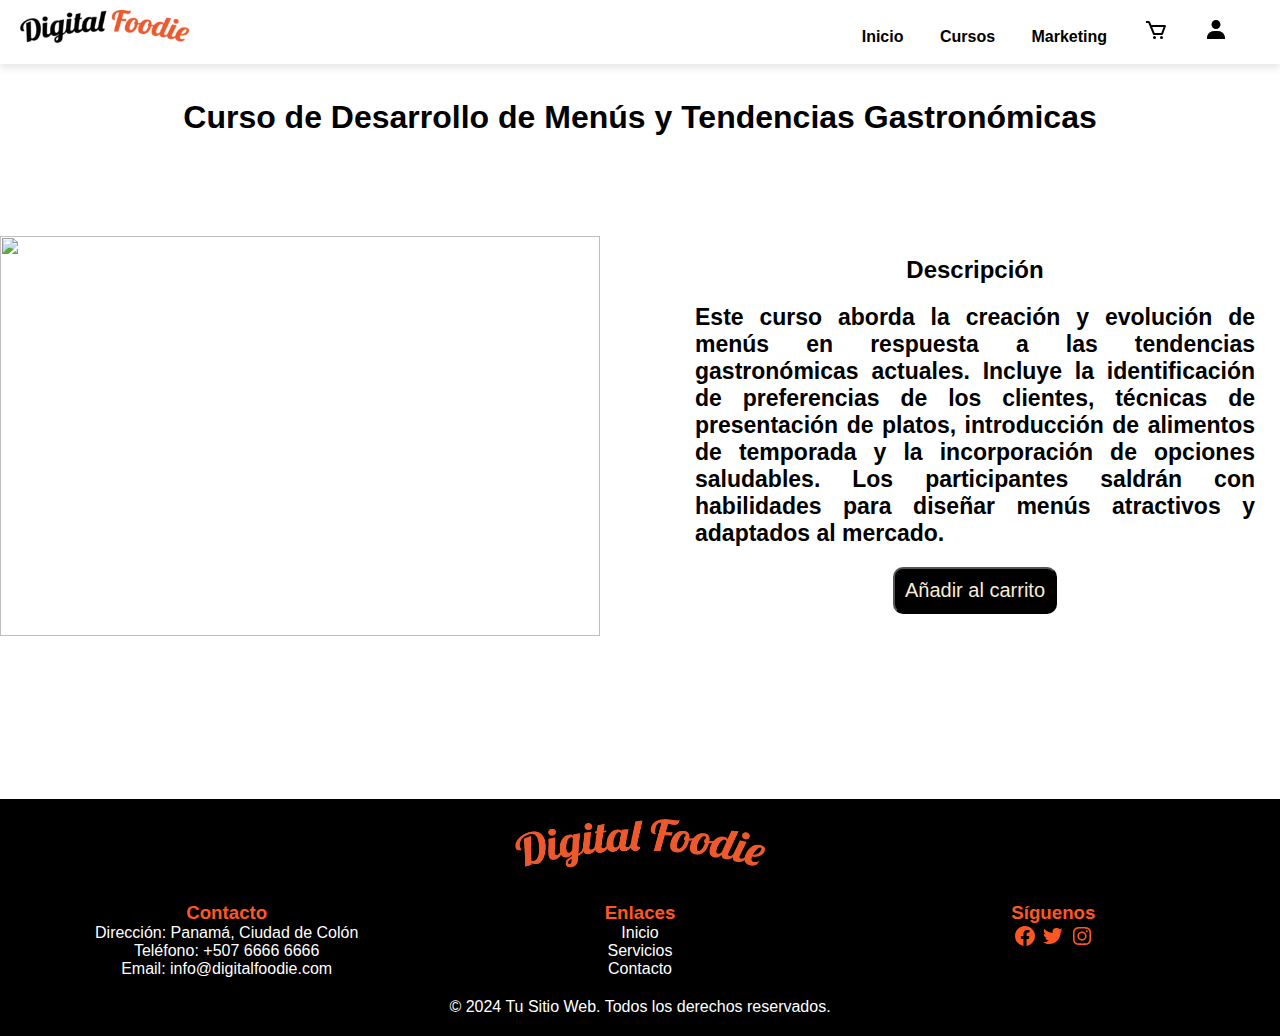
==== details.html @ 1803b7fa "Arreglando mis detalles del producto" ====
<!DOCTYPE html>
<html lang="en">
<head>
    <meta charset="UTF-8">
    <meta name="viewport" content="width=device-width, initial-scale=1.0">
    <link rel="stylesheet" href="css/master.css">
    <link rel="stylesheet" href="css/details.css">
    <title> CURSOS</title>
</head>
<body>
<header>
                                 <!-- Navbar -->
        <nav class="navbar">
            <div class="logo">
                <img src="imagen/principal/logoOrigin.png" alt="Logo">
            </div>
            <div class="links-and-icons">
                <a href="index.html">Inicio</a>
                <a href="#cursos">Cursos</a>
                <a href="#">Marketing</a>
                <a href="productCart.html" class="fas fa-shopping-cart">
                    <img src="imagen/principal/car-add.svg" alt="car">
                  </a>

                <a href="#" class="fas fa-user" id="openLogin">
                    <img src="imagen/principal/user.svg" alt="login">
                  </a>
            </div>
        </nav> 

<section class="titulo">
    <h1>Curso de Desarrollo de Menús y Tendencias Gastronómicas</h1>

    <article>
        <div class="caja-img">
           <img src="https://www.entornoturistico.com/wp-content/uploads/2023/04/Tendencias-en-menu%CC%81s-gastrono%CC%81micos-2023-1280x720.jpg" width="600px" height="400px" >  
        </div>
        <div class="descripción">
        <h2> Descripción</h2>
        <p>Este curso aborda la creación y evolución de menús en respuesta a las tendencias gastronómicas actuales. Incluye la identificación de preferencias de los clientes, técnicas de presentación de platos, introducción de alimentos de temporada y la incorporación de opciones saludables. Los participantes saldrán con habilidades para diseñar menús atractivos y adaptados al mercado.</p>
   <button >
    Añadir al carrito
   </button>     
    </div>
    </article>  
 </section>  
 <!-- footer -->
 <footer class="site-footer">
    <div class="footer-logo">
        <img src="imagen/principal/dfnaranja.png" alt="Logo">
    </div>
    <div class="footer-content">
        <div class="footer-contact">
            <h3>Contacto</h3>
            <p>Dirección: Panamá, Ciudad de Colón</p>
            <p>Teléfono: +507 6666 6666</p>
            <p>Email: info@digitalfoodie.com</p>
        </div>
        <div class="footer-links">
            <h3>Enlaces</h3>
            <ul>
                <li><a href="index.html">Inicio</a></li>
                <li><a href="index.html #footer-link">Servicios</a></li>
                <li><a href="#">Contacto</a></li>
               
            </ul>
        </div>
        <div class="footer-social">
            <h3>Síguenos</h3>
            <a href="https//:www.facebook.com" target="_blank" rel="noopener noreferrer"><img src="imagen/principal/facebook.svg" alt=""></a>
            <a href="#" target="_blank" rel="noopener noreferrer"><img src="imagen/principal/twitter.svg" alt=""></a>
            <a href="#" target="_blank" rel="noopener noreferrer"><img src="imagen/principal/instagram.svg" alt=""></a>
        </div>
    </div>
    <div class="footer-bottom">
        <p>&copy; 2024 Tu Sitio Web. Todos los derechos reservados.</p>
    </div>
</footer>
</header>
</body>
</html>
---- css/master.css ----
* {
    margin: 0;
    padding: 0;
    box-sizing: border-box;
}

body {
    font-family: 'Lato', sans-serif;
}

.container {
    max-width: 1200px;
    margin: 0 auto;
}

/* Navbar styles */
header {
    background-color: #fff;
    
}

.container{
    border: 0
}
.navbar {
    display: flex;
    justify-content: space-between;
    align-items: center;
    padding: 10px 20px;
    box-shadow: 0 4px 8px rgba(0, 0, 0, 0.1);

  
}

.logo img {
    max-height: 40px;
}

.links-and-icons a {
    text-decoration: none;
    color: #000;
    font-weight: bold;
    margin-right: 2em;
    position: relative;
    right: 0;
    top: 0;
}




/* Hero styles */
.hero {
    background: linear-gradient(rgba(0, 0, 0, 0.8) 0%, rgba(0, 0, 0, 0.8)100%), url('../imagen/principal/restaurant-449952_1280.jpg');
    height: 100vh;
    display: grid;
    align-items: center;
    max-width: 100%;
    box-shadow: 0 4px 8px rgba(255, 255, 255, 0.5);
    background-repeat: repeat;
    
}

.hero-content {
    padding: 20px;
    color: #fff;
    text-align: center;
}

.hero-content h2 {
    margin-bottom: 10px;
    font-size: 2em;
    color: #FF57228c;
}

.hero-content h1 {
    margin-bottom: 20px;
    font-size: 2.5em;
    color: #fff;
}

.hero-content p {
    margin-bottom: 30px;
    font-size: 1.2em;
    color: #fff;
}

.cta {
    display: inline-block;
    background-color: #FF5722;
    color: #fff;
    text-decoration: none;
    padding: 13px 30px;
    border-radius: 32px;
}

.cta:hover {
    background-color: #9F3919;
}

/*services styles*/

.services{
    padding-bottom: 50px;
    background-image: linear-gradient(rgba(0, 0, 0, 0.4), rgba(0, 0, 0, 0.5)), url('../imagen/principal/brick-wall-1834784_1280.jpg');
    background-size: cover;
    background-position: center;
    background-repeat: no-repeat;
    max-width: 100%;
}
.subtitle-service{
    padding-top: 15px;
    text-align: center;
    font-size: 2.5rem;
    color:#fff
}
.services__element {
    background-color: #000;
    text-align: center;
    border-radius: 10px;
    width: 300px;
    padding: 40px;
    color:#fff
}



.services__table {
    padding-top: 60px;
    display: flex; 
    flex-wrap: wrap;
    gap: 2em;
    justify-content: space-evenly;
    align-items: center;
}

.services__element--best {
    width: 350px;
    padding: 60px 40px;
    background-color: #FF7143;
    color: #fff
   
}

.services__name {
    color: #fff;
    margin-bottom: 15px;
    font-weight: 300;
    font-size: 2rem;
}

.services__price {
    font-size: 2.5rem;
    color: #fff;
}

.services__items {
    margin-top: 35px;
    display: grid;
    gap: 1em;
    font-weight: 300;
    font-size: 1.2rem;
    margin-bottom: 50px;
    color: #fff;
}

.services__cta {
    display: block;
    padding: 20px 0;
    border-radius: 10px;
    text-decoration: none;
    background-color: #FF5722;
    font-weight: 600;
    color: #fff;
    box-shadow: 0 0 1px rgba(0, 0, 0, .9);
}

.services__cta:hover{

background-color: #9F3919;
}


/*course*/

.courses-section {
    padding: 20px;
    background-color: #000; 
    color: #fff; 
    
}

.course-title{
    text-align: center;
    font-size:2.5em;
}

.courses{
    display: grid;
    gap: 1em;
    grid-template-columns: repeat(auto-fit, minmax(260px, 1fr));
    
}

.course {
    width: 300px; 
    box-sizing: border-box;
    margin-right: 20px;
    text-align: center;
    border: 1px solid #ddd;
    border-radius: 10px;
    padding: 20px;
    background-color: #fff;
}

.course h3 {
    font-size: 1.5em;
}

.course img {
    width: 100%;
    height: auto;
}

.add-to-cart {
    background-color: #FF5722;
    color: #fff;
    padding: 10px;
    border: none;
    border-radius: 5px;
    cursor: pointer;
    margin-top: 10px; 
}

.details-link {
    color: #fff;
    text-decoration: none;
    display: block;
    margin-top: 10px; 
}

.course {
    width: 100%;
    box-sizing: border-box;
    margin-right: 20px;
    scroll-snap-align: start;
    text-align: center;
    border: 1px solid #ddd;
    border-radius: 10px;
    padding: 20px;
    background-color: #000;
    padding: 2em
}

.course h3 {
    font-size: 1.5em;
}

.course img {
    width: 100%;
    height: auto;
}

.price__before{
    font-size:1.5em;
    color:#fff;
    text-decoration:line-through;
}
.price{
    font-size: 2.5em;
    color: #FF5722;
}

.add-to-cart {
    background-color: #FF5722;
    color: #fff;
    padding: 10px;
    border: none;
    border-radius: 5px;
    cursor: pointer;
}

.add-to-cart:hover{
    background-color: #9F3919;
}

.details-link {
    color: #fff;
    text-decoration: none;
}

.details-link:hover{
    color: #FF5722
}

/*about styles */

.about {
    text-align: center;
    background-color: #FFF8E3; 
    padding: 30px; 
}

.subtitle {
    color: var(--color-title);
    font-size: 3rem;
    margin-bottom: 25px;
}

.about__main {
    display: grid;
    gap: 1em;
    grid-template-columns: repeat(auto-fit, minmax(260px, 1fr));
}

.about__icons {
    background-color: #fff;
    display: grid;
    gap: 1em;
    justify-items: center;
    padding: 13px 30px;
    box-shadow: 0 4px 8px rgba(0, 0, 0, 0.1);
}

.about__icon {
    width: 40px;
}

.about__bg {
    background-color: #FFF8E3;
}

/*footer*/

.site-footer {
    background-color: #000;
    color: #fff;
    padding: 20px;
    text-align: center;
}

.footer-logo img {
    max-width: 250px; 
    margin-bottom: 20px;
}

.footer-content {
    display: flex;
    justify-content: space-around;
}

.footer-contact,
.footer-links,
.footer-social {
    flex: 1;
    padding: 0 20px;
}

.footer-links ul {
    list-style: none;
    padding: 0;
}

.footer-links a {
    color: #fff;
    text-decoration: none;
}

.footer-bottom {
    margin-top: 20px;
}

.footer-content h3{
    color:#FF5722
}
---- css/details.css ----
* {
    margin: 0;
    padding: 0;
    box-sizing: border-box;
}

body {
    font-family: 'Lato', sans-serif;
    background-color: #FFF8E3;
}

/* Titulo */
.titulo {
    height: 700px;
}

.titulo h1 {
    text-align: center;
    margin: 35px;
}

article {
    display: flex;
    gap: 70px;
    margin-top: 100px;
}

.descripción {
    text-align: center;
}

.descripción h2 {
    margin: 20px;
}

.descripción p {
    font-weight: bold;
    font-size: 23px;
    text-align: justify;
    margin: 0 25px;
}

button {
    font-size: 20px;
    margin: 20px;
    padding: 10px;
    border-radius: 10px;
    color: antiquewhite;
    background-color: black;
    cursor:pointer;
}

button:hover {
    background-color: rgb(231, 70, 12);
}
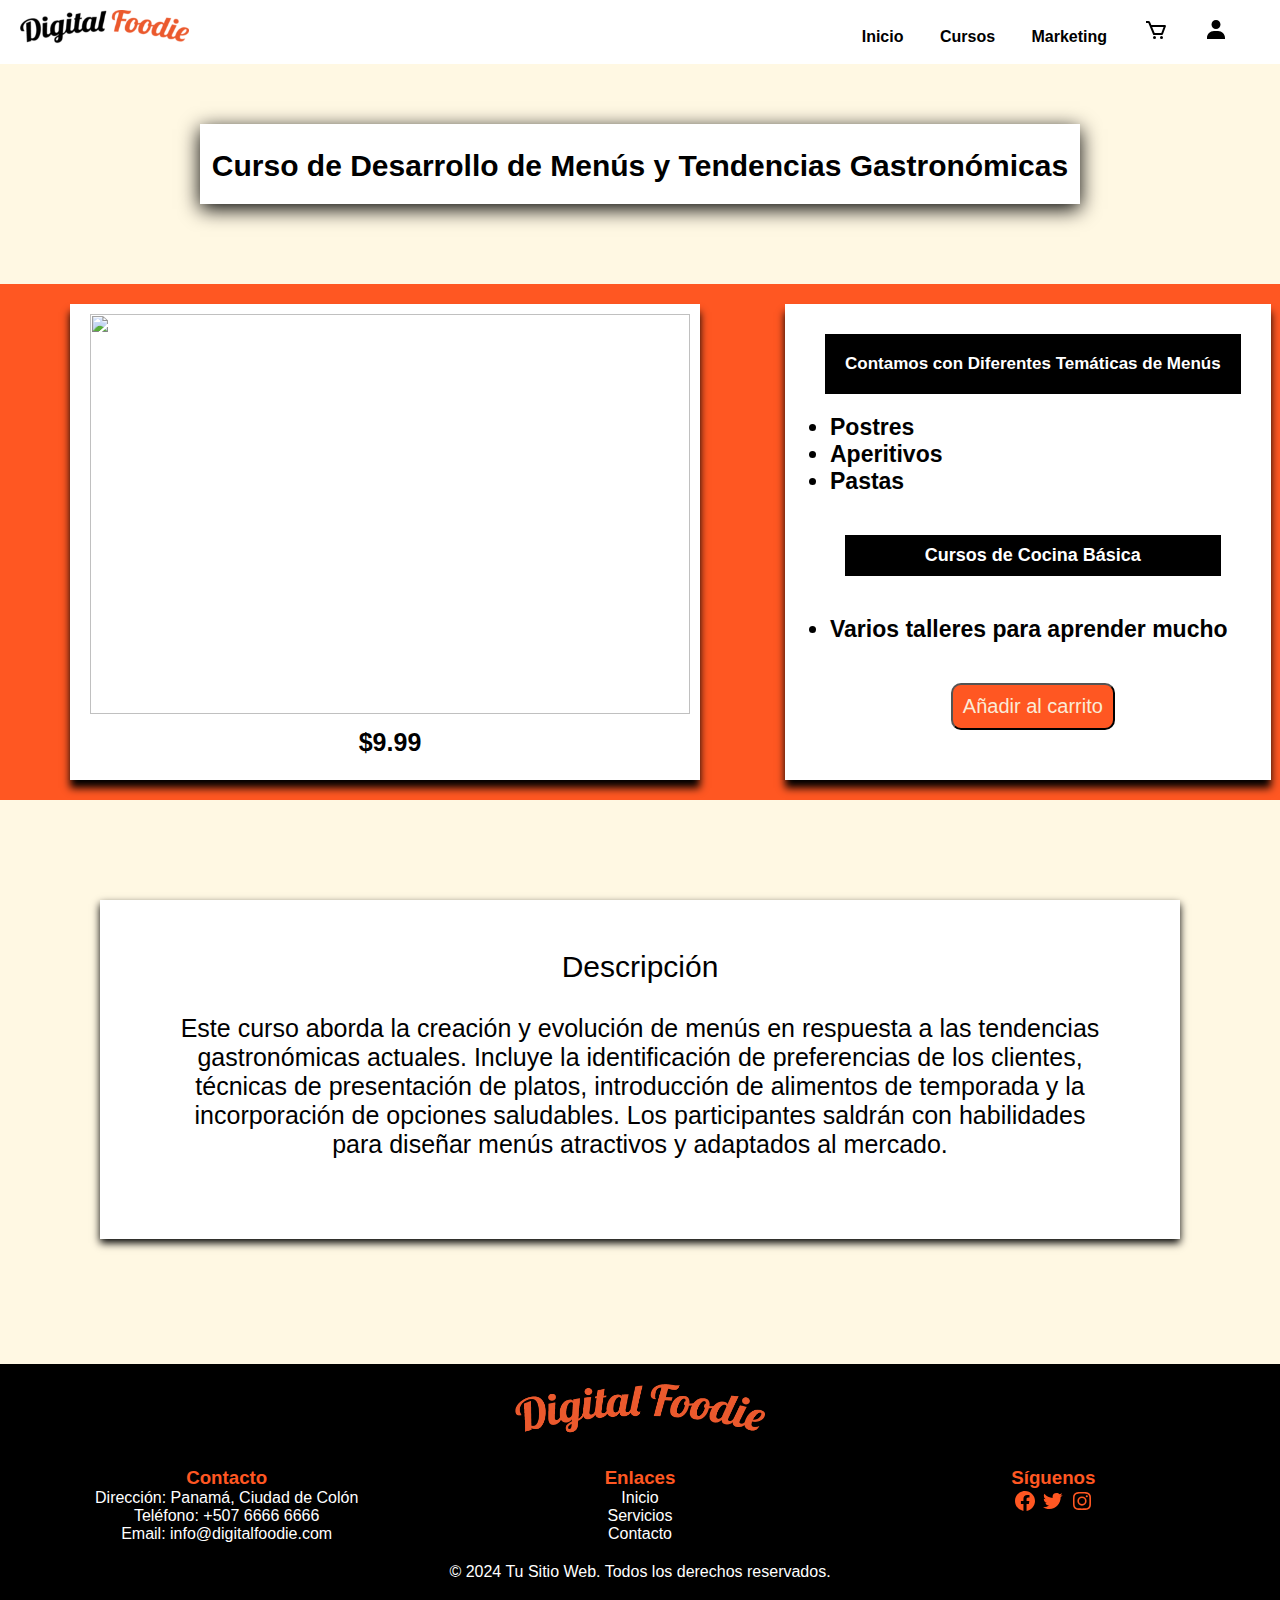
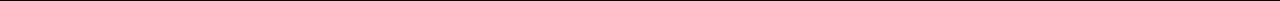
==== commit 23fce8ef: "cambio" ====
--- a/details.html
+++ b/details.html
@@ -5,10 +5,11 @@
     <meta name="viewport" content="width=device-width, initial-scale=1.0">
     <link rel="stylesheet" href="css/master.css">
     <link rel="stylesheet" href="css/details.css">
-    <title> CURSOS</title>
+    <title> Cursos</title>
 </head>
 <body>
 <header>
+                                              <!-- Curso 1 -->
                                  <!-- Navbar -->
         <nav class="navbar">
             <div class="logo">
@@ -27,23 +28,41 @@
                   </a>
             </div>
         </nav> 
-
+        </header>
+                                 <!-- Contenido -->
+<main>
 <section class="titulo">
     <h1>Curso de Desarrollo de Menús y Tendencias Gastronómicas</h1>
 
     <article>
         <div class="caja-img">
-           <img src="https://www.entornoturistico.com/wp-content/uploads/2023/04/Tendencias-en-menu%CC%81s-gastrono%CC%81micos-2023-1280x720.jpg" width="600px" height="400px" >  
+            <figure>
+            <img alt= "" src="https://www.entornoturistico.com/wp-content/uploads/2023/04/Tendencias-en-menu%CC%81s-gastrono%CC%81micos-2023-1280x720.jpg" width="600px" height="400px" >  
+            <p> $9.99 </p>
+            </figure>
         </div>
         <div class="descripción">
-        <h2> Descripción</h2>
-        <p>Este curso aborda la creación y evolución de menús en respuesta a las tendencias gastronómicas actuales. Incluye la identificación de preferencias de los clientes, técnicas de presentación de platos, introducción de alimentos de temporada y la incorporación de opciones saludables. Los participantes saldrán con habilidades para diseñar menús atractivos y adaptados al mercado.</p>
+        <h2>Contamos con Diferentes Temáticas de Menús</h2>
+        <ul type="disc">
+           <li>Postres</li>
+           <li>Aperitivos</li>
+           <li>Pastas</li>
+        </ul>
+        <h3>Cursos de Cocina Básica</h3>
+        <ul type="disc">
+            <li>Varios talleres para aprender mucho</li></h3>
+        </ul>    
    <button >
     Añadir al carrito
    </button>     
     </div>
-    </article>  
- </section>  
+    </article>
+    <div class="descripción2">
+            <p1> Descripción </p1>
+            <p2>Este curso aborda la creación y evolución de menús en respuesta a las tendencias gastronómicas actuales. Incluye la identificación de preferencias de los clientes, técnicas de presentación de platos, introducción de alimentos de temporada y la incorporación de opciones saludables. Los participantes saldrán con habilidades para diseñar menús atractivos y adaptados al mercado.</p2>
+    </div>  
+ </section>
+</main>
  <!-- footer -->
  <footer class="site-footer">
     <div class="footer-logo">
--- a/css/master.css
+++ b/css/master.css
@@ -374,3 +374,44 @@
     color:#FF5722
 }
 
+.burger-menu {
+    display: none; 
+    
+}
+
+/*mobile*/
+@media screen and (max-width: 767px) {
+    .burger-menu {
+        display: flex;
+        margin-right: 20px; 
+    }
+
+    .links-and-icons {
+        display: none; 
+    }
+
+    .navbar {
+        flex-direction: column; 
+    }
+
+    .links-and-icons a {
+        display: block;
+        margin-bottom: 10px;
+    }
+
+    .footer-content {
+        flex-direction: column;
+        align-items: center; 
+    }
+
+    .footer-social {
+        margin-top: 0; 
+    }
+}
+
+
+
+  
+
+
+
--- a/css/details.css
+++ b/css/details.css
@@ -6,50 +6,120 @@
 
 body {
     font-family: 'Lato', sans-serif;
-    background-color: #FFF8E3;
 }
 
 /* Titulo */
 .titulo {
-    height: 700px;
+    background-color: #FFF8E3;
+    height: 1300px;
+    margin: 0px;
+    padding: 50px 0px 0px 0px;
 }
 
 .titulo h1 {
+    background-color:white;
+    font-size: 30px;
+    margin: 10px 200px 80px 200px;
+    padding-top: 25px;
+    height: 80px;
     text-align: center;
-    margin: 35px;
+    box-shadow: 0 5px 19px rgba(0, 0, 0); 
+}
+
+.titulo .caja-img {
+    background-color: white;
+    box-shadow: 0 8px 8px rgba(0, 0, 0); 
+    margin: 20px 0px 20px 70px;
+    padding: 10px 10px 10px 20px;
+    transition: all .5s;
+}
+
+.caja-img:hover img {
+        transform: scale(1.2);
+}
+
+.caja-img figure{
+    overflow: hidden;
+}
+
+.titulo .caja-img p {
+    margin: 10px;
+    text-align: center;
+    font-weight: bold;
+    font-size: 25px;
 }
 
 article {
+    background-color: #FF5722;
     display: flex;
-    gap: 70px;
-    margin-top: 100px;
+    gap: 5px;
+    margin: 0px;
+
 }
 
 .descripción {
+    background-color: white;
     text-align: center;
+    box-shadow: 0 8px 8px rgba(0, 0, 0);
+    margin: 20px 0px 20px 80px;
+    padding: 10px 10px 10px 20px;
 }
 
 .descripción h2 {
+    background-color: black;
+    font-size: 17px;
+    color: white;
+    padding: 20px;
     margin: 20px;
 }
 
-.descripción p {
+.descripción ul {
     font-weight: bold;
     font-size: 23px;
     text-align: justify;
     margin: 0 25px;
 }
 
+.descripción h3 {
+    background-color: black;
+    color: white;
+    font-size: 18px;
+    font-weight: bold;
+    margin: 40px;
+    padding: 10px;
+}
+
 button {
     font-size: 20px;
-    margin: 20px;
+    margin: 40px;
     padding: 10px;
     border-radius: 10px;
     color: antiquewhite;
-    background-color: black;
+    background-color: #FF5722;
     cursor:pointer;
 }
 
 button:hover {
-    background-color: rgb(231, 70, 12);
+    background-color: #9F3919;
+}
+
+.descripción2 {
+    background-color: white;
+    text-align: center;
+    margin: 100px;
+    padding: 50px;
+    box-shadow: 0 4px 8px rgba(0, 0, 0.1);      
+}
+
+.titulo .descripción2 p1 {
+    text-align: center;
+    font-size: 30px;
+    padding: 80px;
+}
+
+.titulo .descripción2 p2 {
+    display: flex;
+    text-align: center;
+    font-size: 25px;
+    padding: 30px;
 }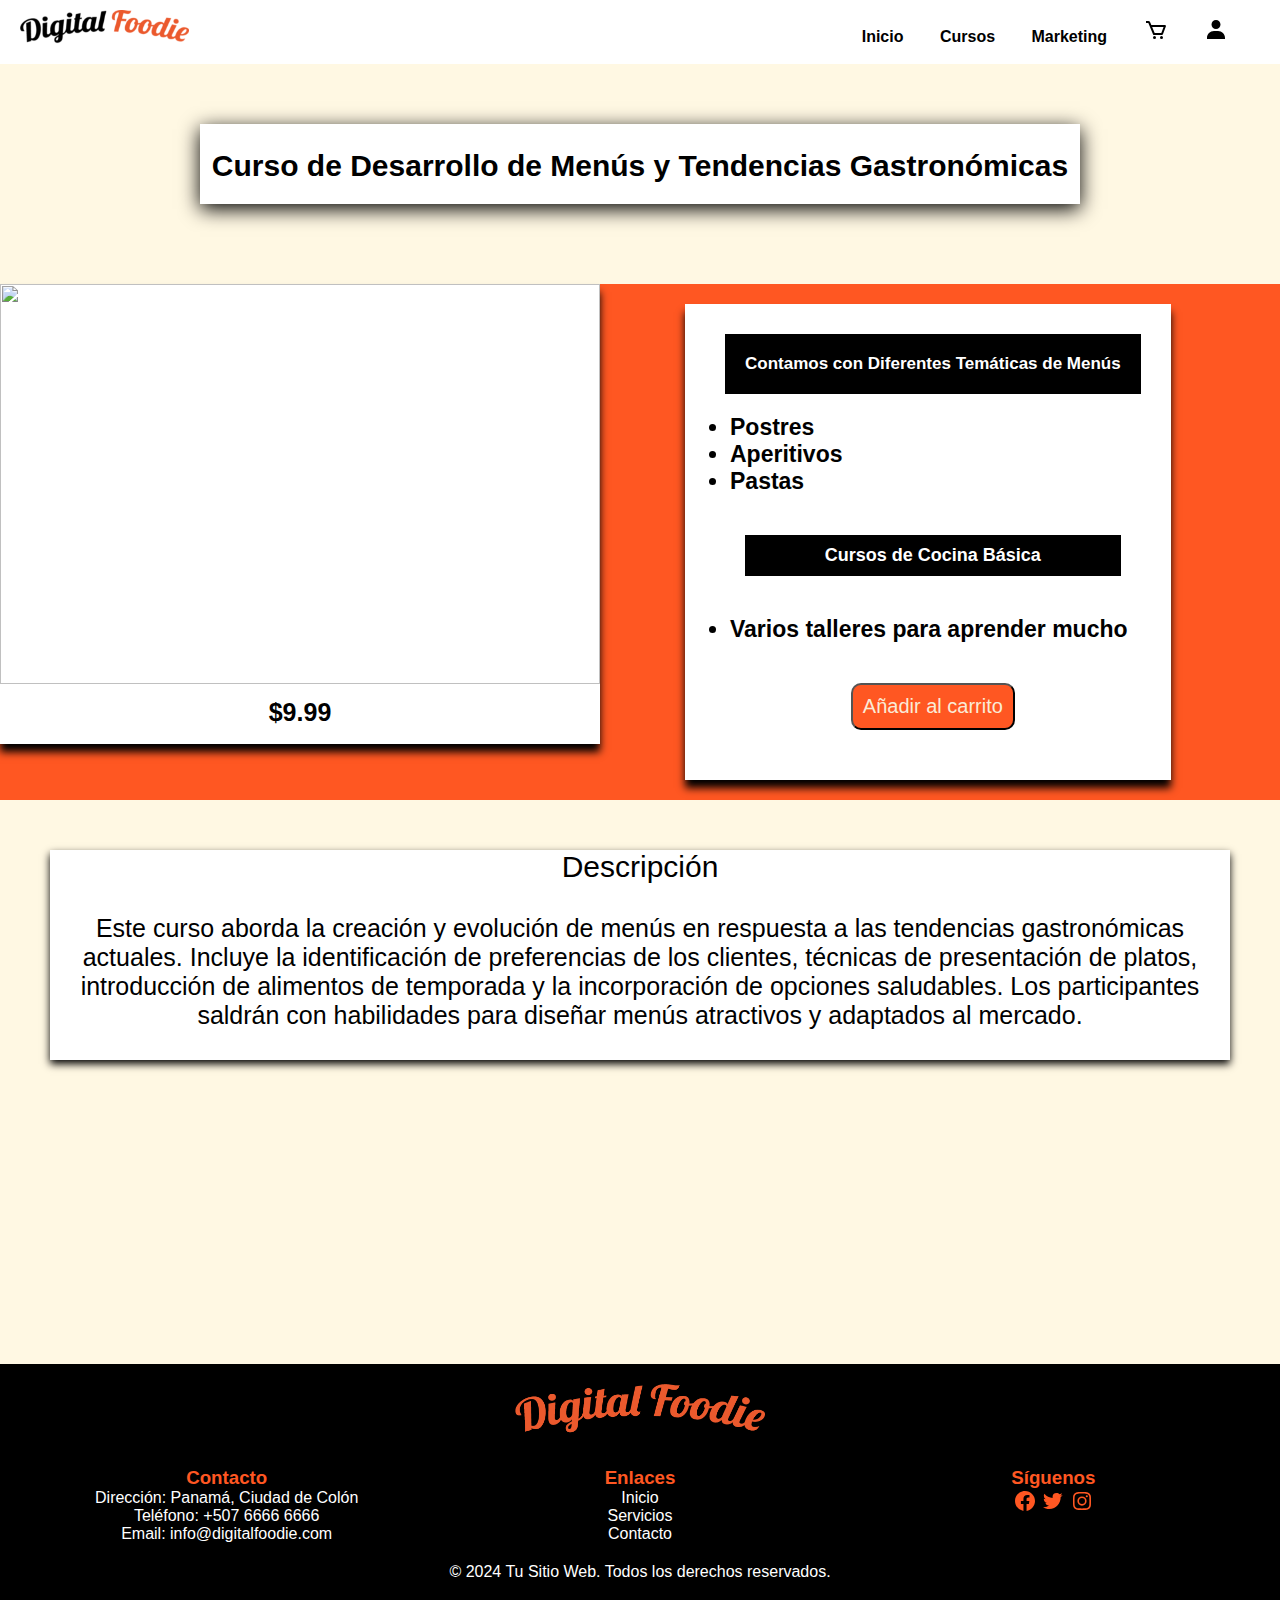
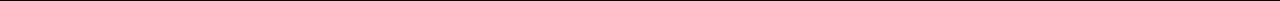
==== commit 7f1b4e1e: "corregi" ====
--- a/details.html
+++ b/details.html
@@ -95,6 +95,5 @@
         <p>&copy; 2024 Tu Sitio Web. Todos los derechos reservados.</p>
     </div>
 </footer>
-</header>
 </body>
 </html>--- a/css/details.css
+++ b/css/details.css
@@ -28,9 +28,8 @@
 
 .titulo .caja-img {
     background-color: white;
+    height: 460px;
     box-shadow: 0 8px 8px rgba(0, 0, 0); 
-    margin: 20px 0px 20px 70px;
-    padding: 10px 10px 10px 20px;
     transition: all .5s;
 }
 
@@ -60,6 +59,7 @@
 .descripción {
     background-color: white;
     text-align: center;
+    overflow: hidden;
     box-shadow: 0 8px 8px rgba(0, 0, 0);
     margin: 20px 0px 20px 80px;
     padding: 10px 10px 10px 20px;
@@ -67,6 +67,7 @@
 
 .descripción h2 {
     background-color: black;
+    overflow: hidden;
     font-size: 17px;
     color: white;
     padding: 20px;
@@ -106,8 +107,7 @@
 .descripción2 {
     background-color: white;
     text-align: center;
-    margin: 100px;
-    padding: 50px;
+    margin: 50px;
     box-shadow: 0 4px 8px rgba(0, 0, 0.1);      
 }
 
@@ -122,4 +122,9 @@
     text-align: center;
     font-size: 25px;
     padding: 30px;
+}
+@media (max-width:460px){
+    .carrito-item{
+        flex-direction: column;
+    }
 }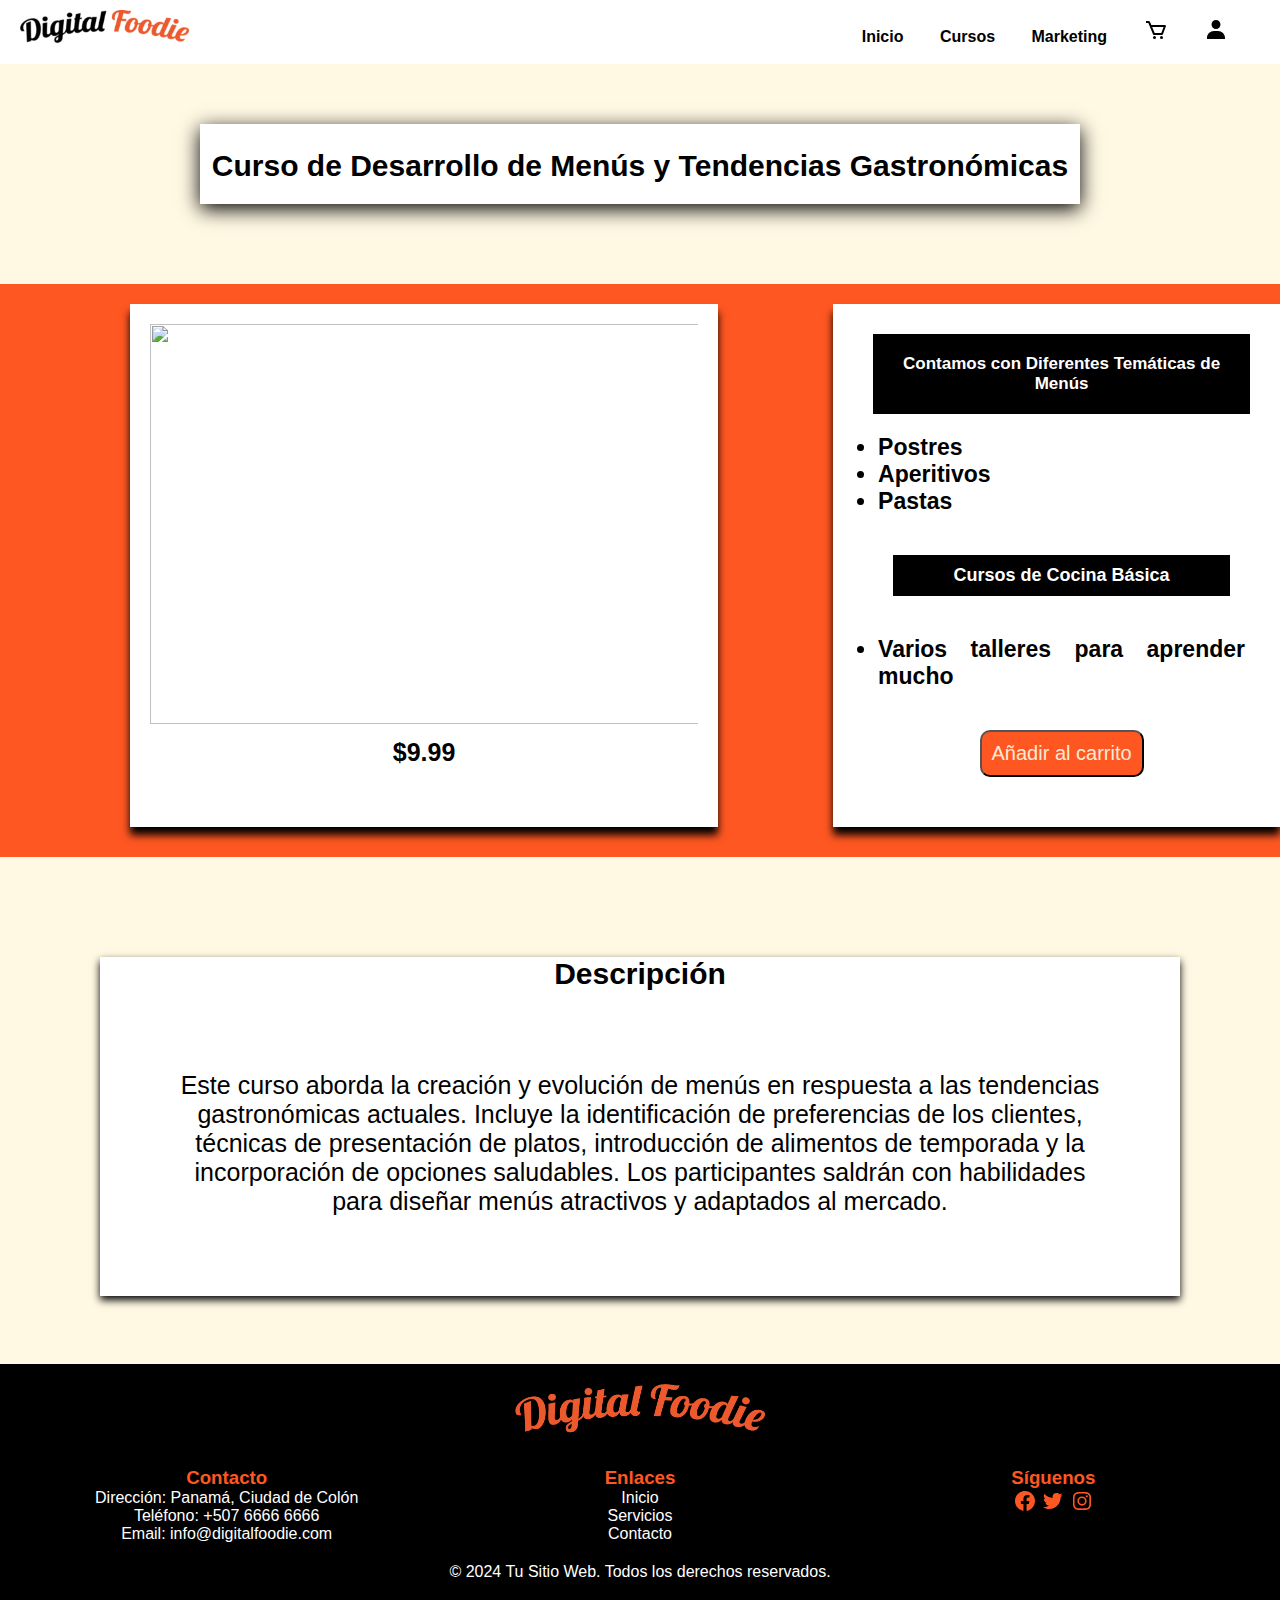
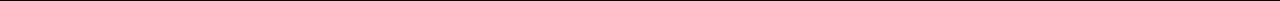
==== commit a1653d64: "Arreglo" ====
--- a/details.html
+++ b/details.html
@@ -58,9 +58,10 @@
     </div>
     </article>
     <div class="descripción2">
-            <p1> Descripción </p1>
-            <p2>Este curso aborda la creación y evolución de menús en respuesta a las tendencias gastronómicas actuales. Incluye la identificación de preferencias de los clientes, técnicas de presentación de platos, introducción de alimentos de temporada y la incorporación de opciones saludables. Los participantes saldrán con habilidades para diseñar menús atractivos y adaptados al mercado.</p2>
-    </div>  
+        <p6>Descripción</p6>
+        <ul type="none">
+            <li>Este curso aborda la creación y evolución de menús en respuesta a las tendencias gastronómicas actuales. Incluye la identificación de preferencias de los clientes, técnicas de presentación de platos, introducción de alimentos de temporada y la incorporación de opciones saludables. Los participantes saldrán con habilidades para diseñar menús atractivos y adaptados al mercado.</li>
+        </ul>
  </section>
 </main>
  <!-- footer -->
--- a/css/master.css
+++ b/css/master.css
@@ -407,6 +407,14 @@
     .footer-social {
         margin-top: 0; 
     }
+
+    .links-and-icons2 a{
+        color:#fff;
+        display: flex;
+        flex-direction: column;
+        text-decoration: none;
+       padding: 2em;
+    }
 }
 
 
--- a/css/details.css
+++ b/css/details.css
@@ -8,7 +8,7 @@
     font-family: 'Lato', sans-serif;
 }
 
-/* Titulo */
+/* Titulo   #FFF8E3 */
 .titulo {
     background-color: #FFF8E3;
     height: 1300px;
@@ -17,7 +17,7 @@
 }
 
 .titulo h1 {
-    background-color:white;
+    background-color: white;
     font-size: 30px;
     margin: 10px 200px 80px 200px;
     padding-top: 25px;
@@ -28,9 +28,11 @@
 
 .titulo .caja-img {
     background-color: white;
-    height: 460px;
+    overflow: hidden;
     box-shadow: 0 8px 8px rgba(0, 0, 0); 
     transition: all .5s;
+    margin: 20px 30px 30px 130px;
+    padding: 10px 10px 10px 20px;
 }
 
 .caja-img:hover img {
@@ -39,6 +41,7 @@
 
 .caja-img figure{
     overflow: hidden;
+    margin: 10px 10px 10px 0px;
 }
 
 .titulo .caja-img p {
@@ -49,11 +52,10 @@
 }
 
 article {
-    background-color: #FF5722;
+    background-color: #ff5722;
     display: flex;
     gap: 5px;
     margin: 0px;
-
 }
 
 .descripción {
@@ -61,7 +63,7 @@
     text-align: center;
     overflow: hidden;
     box-shadow: 0 8px 8px rgba(0, 0, 0);
-    margin: 20px 0px 20px 80px;
+    margin: 20px 0px 30px 80px;
     padding: 10px 10px 10px 20px;
 }
 
@@ -107,22 +109,23 @@
 .descripción2 {
     background-color: white;
     text-align: center;
-    margin: 50px;
+    margin: 100px 100px 100px 100px;
     box-shadow: 0 4px 8px rgba(0, 0, 0.1);      
 }
 
-.titulo .descripción2 p1 {
+.titulo .descripción2 p6 {
     text-align: center;
     font-size: 30px;
-    padding: 80px;
+    font-weight: bold;
 }
 
-.titulo .descripción2 p2 {
-    display: flex;
+.titulo .descripción2 ul {
     text-align: center;
     font-size: 25px;
-    padding: 30px;
+    padding: 80px;
+
 }
+
 @media (max-width:460px){
     .carrito-item{
         flex-direction: column;
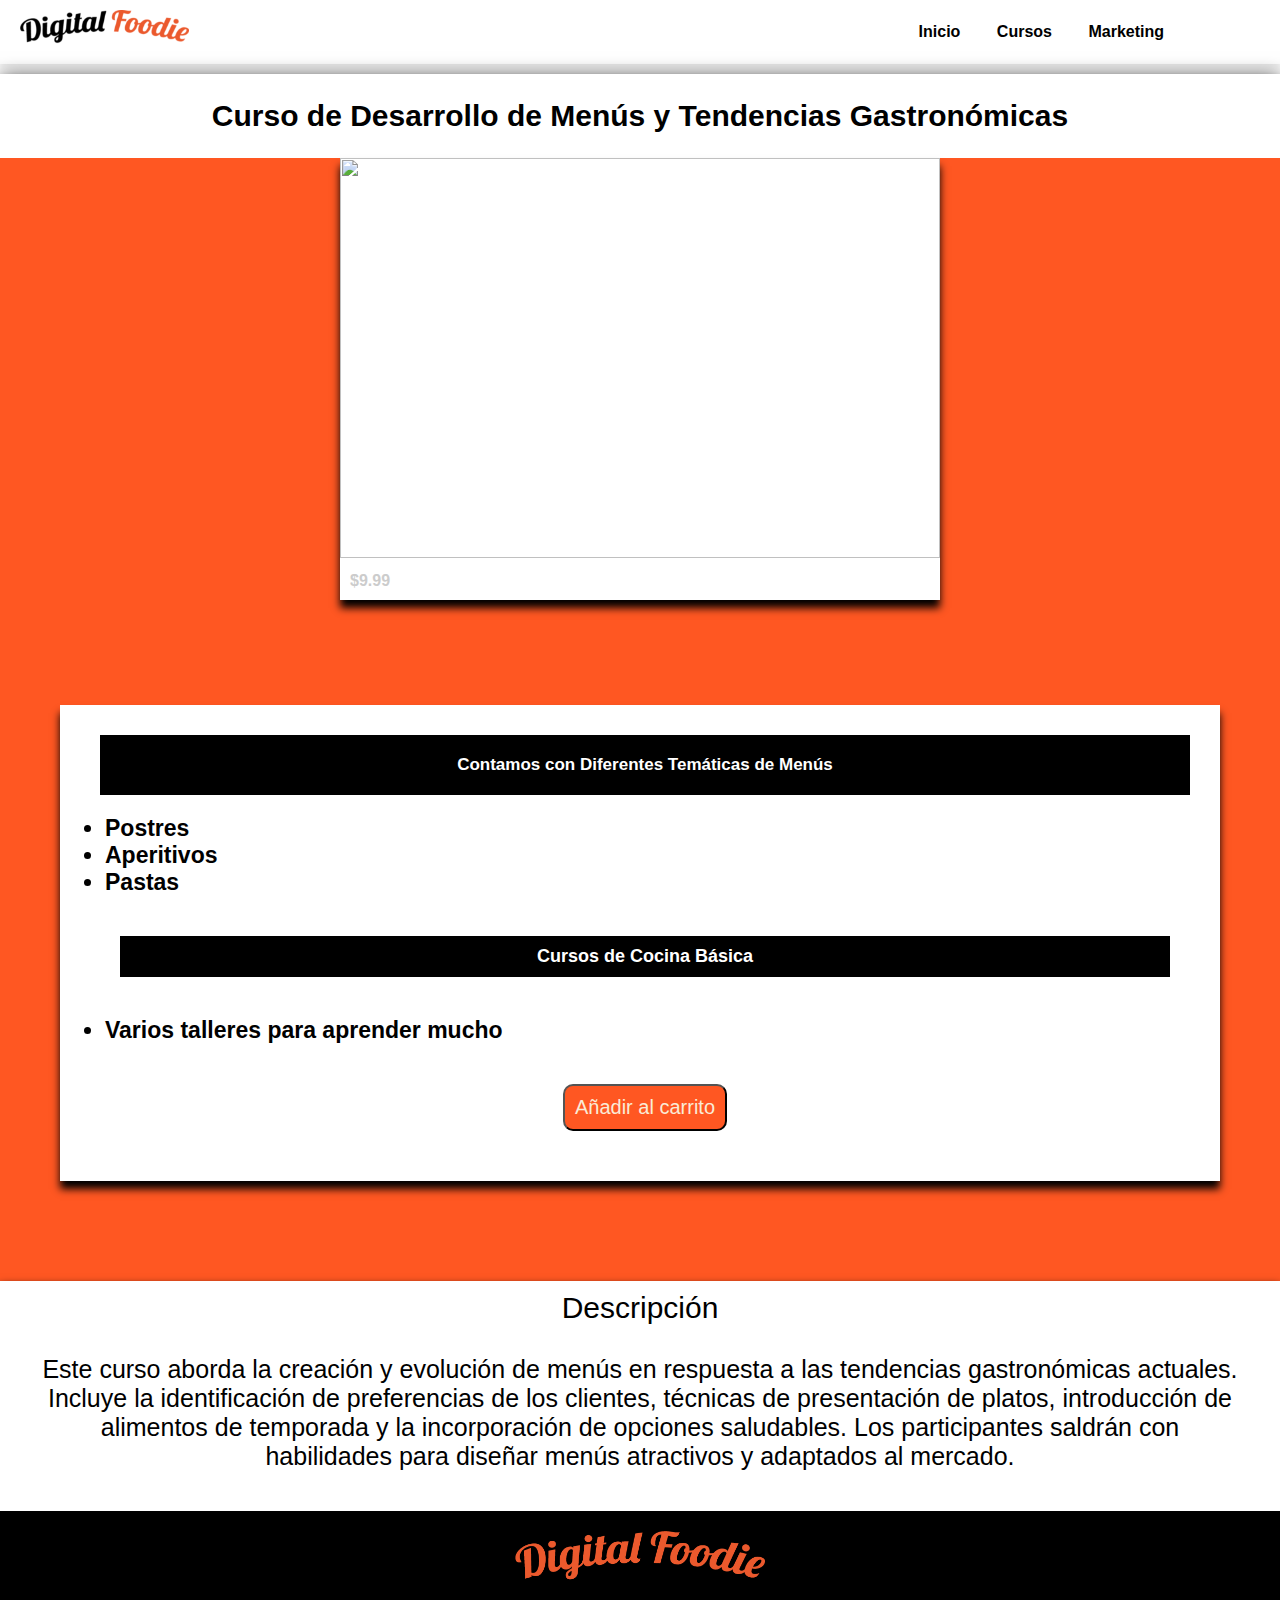
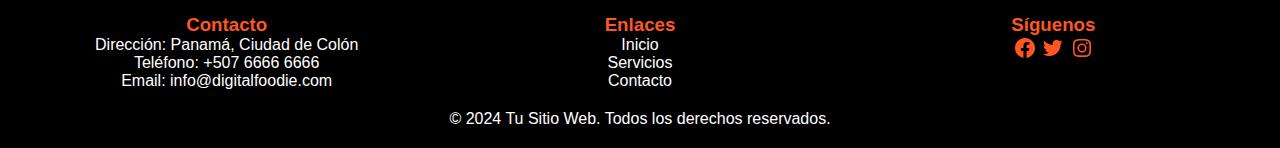
==== commit a939c4d1: "prueba detalle" ====
--- a/details.html
+++ b/details.html
@@ -9,32 +9,27 @@
 </head>
 <body>
 <header>
-                                              <!-- Curso 1 -->
-                                 <!-- Navbar -->
-        <nav class="navbar">
-            <div class="logo">
-                <img src="imagen/principal/logoOrigin.png" alt="Logo">
-            </div>
-            <div class="links-and-icons">
-                <a href="index.html">Inicio</a>
-                <a href="#cursos">Cursos</a>
-                <a href="#">Marketing</a>
-                <a href="productCart.html" class="fas fa-shopping-cart">
-                    <img src="imagen/principal/car-add.svg" alt="car">
-                  </a>
-
-                <a href="#" class="fas fa-user" id="openLogin">
-                    <img src="imagen/principal/user.svg" alt="login">
-                  </a>
-            </div>
-        </nav> 
-        </header>
-                                 <!-- Contenido -->
+        <!-- Navbar -->
+<nav class="navbar">
+<div class="logo">
+<img src="imagen/principal/logoOrigin.png" alt="Logo">
+</div>
+<div class="links-and-icons">
+<a href="index.html">Inicio</a>
+<a href="#cursos">Cursos</a>
+<a href="#servicios">Marketing</a>
+<a href="productCart.html" class="fas fa-shopping-cart"></a>
+<a href="#" class="fas fa-user" id="openLogin"></a>
+</div>
+<div class="burger-menu" onclick="toggleMenu()">
+<i class="fas fa-bars"></i>
+</div>
+</nav>
+</header>
 <main>
 <section class="titulo">
     <h1>Curso de Desarrollo de Menús y Tendencias Gastronómicas</h1>
-
-    <article>
+    <article >
         <div class="caja-img">
             <figure>
             <img alt= "" src="https://www.entornoturistico.com/wp-content/uploads/2023/04/Tendencias-en-menu%CC%81s-gastrono%CC%81micos-2023-1280x720.jpg" width="600px" height="400px" >  
@@ -58,11 +53,10 @@
     </div>
     </article>
     <div class="descripción2">
-        <p6>Descripción</p6>
-        <ul type="none">
-            <li>Este curso aborda la creación y evolución de menús en respuesta a las tendencias gastronómicas actuales. Incluye la identificación de preferencias de los clientes, técnicas de presentación de platos, introducción de alimentos de temporada y la incorporación de opciones saludables. Los participantes saldrán con habilidades para diseñar menús atractivos y adaptados al mercado.</li>
-        </ul>
- </section>
+            <p1> Descripción </p1>
+            <p2>Este curso aborda la creación y evolución de menús en respuesta a las tendencias gastronómicas actuales. Incluye la identificación de preferencias de los clientes, técnicas de presentación de platos, introducción de alimentos de temporada y la incorporación de opciones saludables. Los participantes saldrán con habilidades para diseñar menús atractivos y adaptados al mercado.</p2>
+    </div> 
+</section> 
 </main>
  <!-- footer -->
  <footer class="site-footer">
@@ -96,5 +90,6 @@
         <p>&copy; 2024 Tu Sitio Web. Todos los derechos reservados.</p>
     </div>
 </footer>
+<script src="/js/menu.js"></script>
 </body>
 </html>--- a/css/master.css
+++ b/css/master.css
@@ -11,17 +11,14 @@
 .container {
     max-width: 1200px;
     margin: 0 auto;
+    border: 0
 }
 
 /* Navbar styles */
 header {
     background-color: #fff;
-    
-}
-
-.container{
-    border: 0
-}
+}
+
 .navbar {
     display: flex;
     justify-content: space-between;
--- a/css/details.css
+++ b/css/details.css
@@ -8,54 +8,45 @@
     font-family: 'Lato', sans-serif;
 }
 
-/* Titulo   #FFF8E3 */
+/* Titulo */
 .titulo {
     background-color: #FFF8E3;
-    height: 1300px;
-    margin: 0px;
-    padding: 50px 0px 0px 0px;
 }
 
 .titulo h1 {
-    background-color: white;
+    background-color:white;
     font-size: 30px;
-    margin: 10px 200px 80px 200px;
-    padding-top: 25px;
-    height: 80px;
+    padding: 25px 0;
+    height: auto;
     text-align: center;
-    box-shadow: 0 5px 19px rgba(0, 0, 0); 
+    box-shadow: 0 5px 19px rgba(0, 0, 0);
+    margin-top: 10px;
 }
 
 .titulo .caja-img {
     background-color: white;
-    overflow: hidden;
     box-shadow: 0 8px 8px rgba(0, 0, 0); 
-    transition: all .5s;
-    margin: 20px 30px 30px 130px;
-    padding: 10px 10px 10px 20px;
+    margin: auto;
 }
-
-.caja-img:hover img {
-        transform: scale(1.2);
-}
-
 .caja-img figure{
     overflow: hidden;
-    margin: 10px 10px 10px 0px;
 }
 
 .titulo .caja-img p {
     margin: 10px;
-    text-align: center;
+ justify-content: center;
     font-weight: bold;
-    font-size: 25px;
+    font-size: 1em;
+    color: #ccc;
 }
 
+
 article {
-    background-color: #ff5722;
+    background-color: #FF5722;
     display: flex;
     gap: 5px;
     margin: 0px;
+    flex-direction: column;
 }
 
 .descripción {
@@ -63,7 +54,7 @@
     text-align: center;
     overflow: hidden;
     box-shadow: 0 8px 8px rgba(0, 0, 0);
-    margin: 20px 0px 30px 80px;
+    margin: 100px 60px;
     padding: 10px 10px 10px 20px;
 }
 
@@ -109,25 +100,43 @@
 .descripción2 {
     background-color: white;
     text-align: center;
-    margin: 100px 100px 100px 100px;
-    box-shadow: 0 4px 8px rgba(0, 0, 0.1);      
+    margin: 0 auto;
+    padding: 10px;
+    box-shadow: 0 4px 8px rgba(0, 0, 0.1); 
 }
 
-.titulo .descripción2 p6 {
+.titulo .descripción2 p1 {
     text-align: center;
     font-size: 30px;
-    font-weight: bold;
+    padding: 80px;   
 }
 
-.titulo .descripción2 ul {
+.titulo .descripción2 p2 {
+    display: flex;
     text-align: center;
     font-size: 25px;
-    padding: 80px;
+    padding: 30px;
+}
+
+.site-footer{
+    width: auto;
+}
+
+@media(max-width: 368px){
+    .titulo{
+        width: 110%;
+    }
+
+    .site-footer{
+        width: 110%;
+    }
+
+    .descripción {
+        width: 90%;
+        margin: 50px auto;
+    }
+
 
 }
 
-@media (max-width:460px){
-    .carrito-item{
-        flex-direction: column;
-    }
-}+
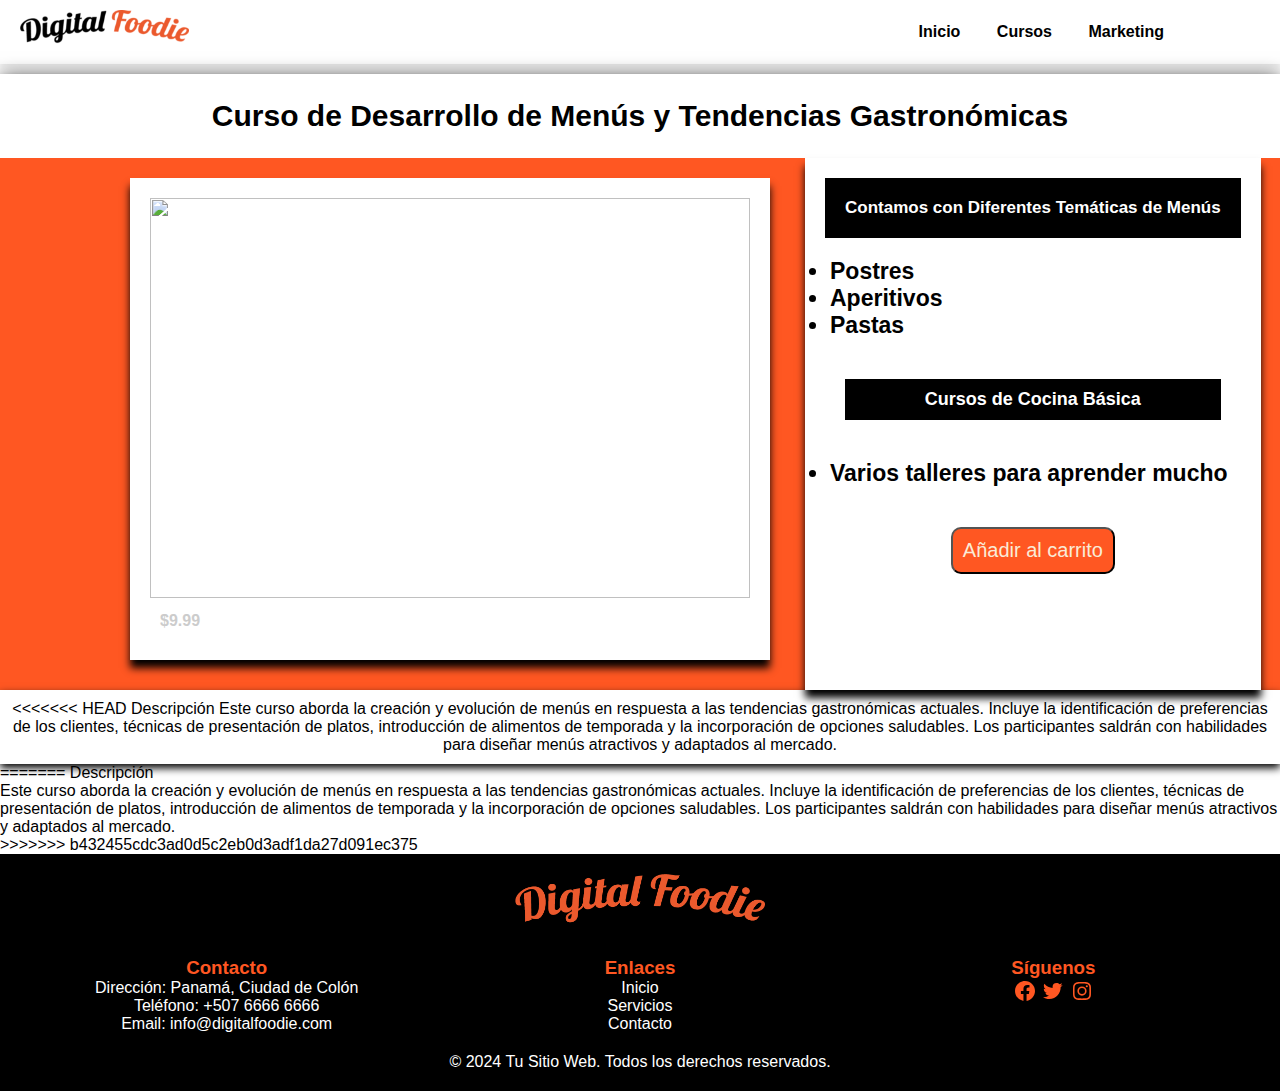
==== commit 7f6c1ab4: "details" ====
--- a/details.html
+++ b/details.html
@@ -53,10 +53,18 @@
     </div>
     </article>
     <div class="descripción2">
+<<<<<<< HEAD
             <p1> Descripción </p1>
             <p2>Este curso aborda la creación y evolución de menús en respuesta a las tendencias gastronómicas actuales. Incluye la identificación de preferencias de los clientes, técnicas de presentación de platos, introducción de alimentos de temporada y la incorporación de opciones saludables. Los participantes saldrán con habilidades para diseñar menús atractivos y adaptados al mercado.</p2>
     </div> 
 </section> 
+=======
+        <p6>Descripción</p6>
+        <ul type="none">
+            <li>Este curso aborda la creación y evolución de menús en respuesta a las tendencias gastronómicas actuales. Incluye la identificación de preferencias de los clientes, técnicas de presentación de platos, introducción de alimentos de temporada y la incorporación de opciones saludables. Los participantes saldrán con habilidades para diseñar menús atractivos y adaptados al mercado.</li>
+        </ul>
+ </section>
+>>>>>>> b432455cdc3ad0d5c2eb0d3adf1da27d091ec375
 </main>
  <!-- footer -->
  <footer class="site-footer">
--- a/css/master.css
+++ b/css/master.css
@@ -68,12 +68,14 @@
     margin-bottom: 10px;
     font-size: 2em;
     color: #FF57228c;
+  
 }
 
 .hero-content h1 {
     margin-bottom: 20px;
     font-size: 2.5em;
     color: #fff;
+   
 }
 
 .hero-content p {
@@ -109,7 +111,8 @@
     padding-top: 15px;
     text-align: center;
     font-size: 2.5rem;
-    color:#fff
+    color:#fff;
+    font-family: "lobster";
 }
 .services__element {
     background-color: #000;
@@ -144,6 +147,8 @@
     margin-bottom: 15px;
     font-weight: 300;
     font-size: 2rem;
+    font-family: "lobster";
+    font-size: 300;
 }
 
 .services__price {
@@ -190,6 +195,8 @@
 .course-title{
     text-align: center;
     font-size:2.5em;
+    font-family: "lobster";
+    font-size: 300;
 }
 
 .courses{
@@ -299,9 +306,11 @@
 }
 
 .subtitle {
-    color: var(--color-title);
+  
     font-size: 3rem;
     margin-bottom: 25px;
+    font-family: "lobster";
+    font-size: 300;
 }
 
 .about__main {
--- a/css/details.css
+++ b/css/details.css
@@ -8,13 +8,13 @@
     font-family: 'Lato', sans-serif;
 }
 
-/* Titulo */
+/* Titulo   #FFF8E3 */
 .titulo {
     background-color: #FFF8E3;
 }
 
 .titulo h1 {
-    background-color:white;
+    background-color: white;
     font-size: 30px;
     padding: 25px 0;
     height: auto;
@@ -25,11 +25,20 @@
 
 .titulo .caja-img {
     background-color: white;
+<<<<<<< HEAD
     box-shadow: 0 8px 8px rgba(0, 0, 0); 
     margin: auto;
+=======
+    overflow: hidden;
+    box-shadow: 0 8px 8px rgba(0, 0, 0); 
+    transition: all .5s;
+    margin: 20px 30px 30px 130px;
+    padding: 10px 10px 10px 20px;
+>>>>>>> b432455cdc3ad0d5c2eb0d3adf1da27d091ec375
 }
 .caja-img figure{
     overflow: hidden;
+    margin: 10px 10px 10px 0px;
 }
 
 .titulo .caja-img p {
@@ -42,11 +51,14 @@
 
 
 article {
-    background-color: #FF5722;
+    background-color: #ff5722;
     display: flex;
     gap: 5px;
     margin: 0px;
+<<<<<<< HEAD
     flex-direction: column;
+=======
+>>>>>>> b432455cdc3ad0d5c2eb0d3adf1da27d091ec375
 }
 
 .descripción {
@@ -54,7 +66,11 @@
     text-align: center;
     overflow: hidden;
     box-shadow: 0 8px 8px rgba(0, 0, 0);
+<<<<<<< HEAD
     margin: 100px 60px;
+=======
+    margin: 20px 0px 30px 80px;
+>>>>>>> b432455cdc3ad0d5c2eb0d3adf1da27d091ec375
     padding: 10px 10px 10px 20px;
 }
 
@@ -100,24 +116,34 @@
 .descripción2 {
     background-color: white;
     text-align: center;
+<<<<<<< HEAD
     margin: 0 auto;
     padding: 10px;
     box-shadow: 0 4px 8px rgba(0, 0, 0.1); 
+=======
+    margin: 100px 100px 100px 100px;
+    box-shadow: 0 4px 8px rgba(0, 0, 0.1);      
+>>>>>>> b432455cdc3ad0d5c2eb0d3adf1da27d091ec375
 }
 
-.titulo .descripción2 p1 {
+.titulo .descripción2 p6 {
     text-align: center;
     font-size: 30px;
+<<<<<<< HEAD
     padding: 80px;   
+=======
+    font-weight: bold;
+>>>>>>> b432455cdc3ad0d5c2eb0d3adf1da27d091ec375
 }
 
-.titulo .descripción2 p2 {
-    display: flex;
+.titulo .descripción2 ul {
     text-align: center;
     font-size: 25px;
-    padding: 30px;
+    padding: 80px;
+
 }
 
+<<<<<<< HEAD
 .site-footer{
     width: auto;
 }
@@ -125,6 +151,11 @@
 @media(max-width: 368px){
     .titulo{
         width: 110%;
+=======
+@media (max-width:460px){
+    .carrito-item{
+        flex-direction: column;
+>>>>>>> b432455cdc3ad0d5c2eb0d3adf1da27d091ec375
     }
 
     .site-footer{
